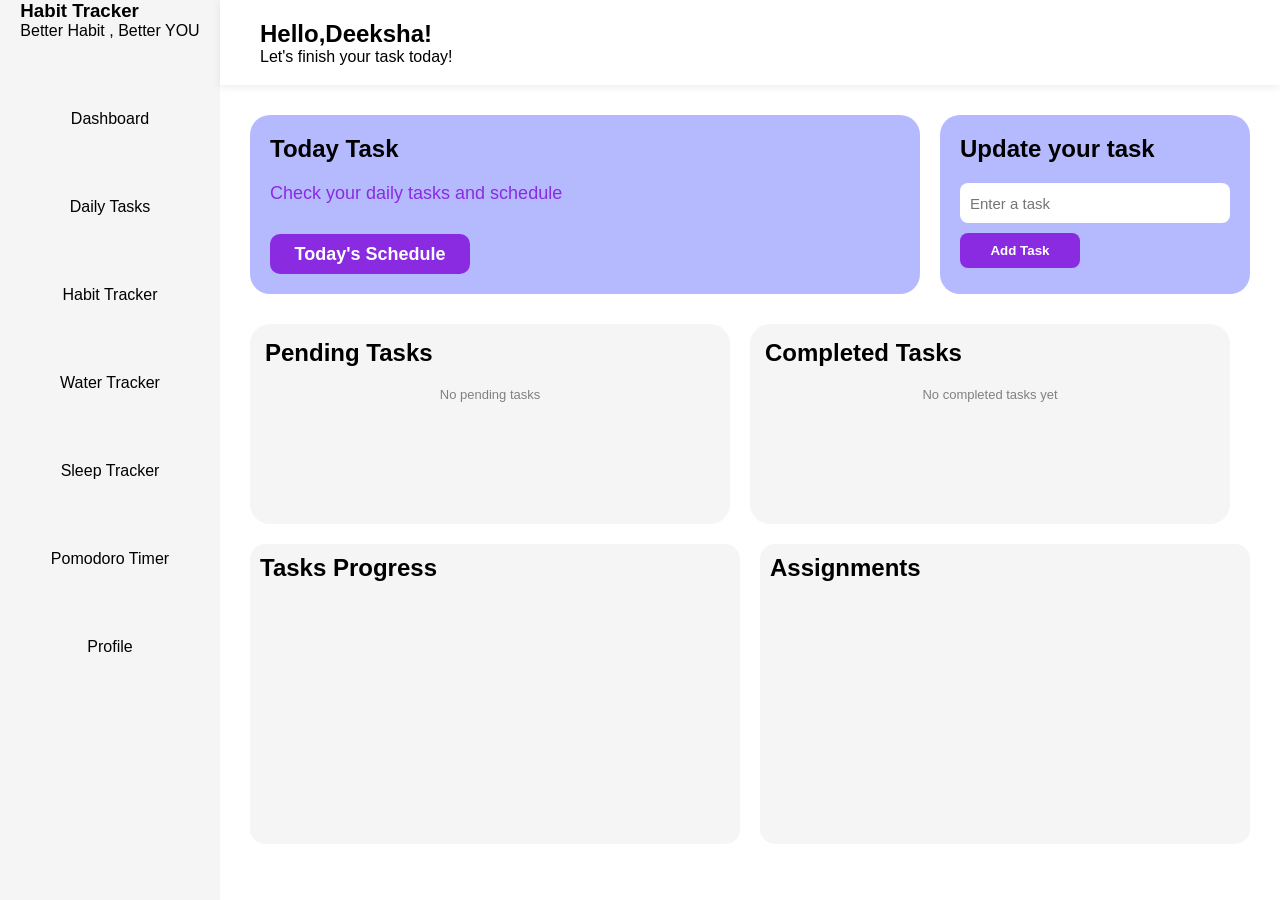
==== dailytask.html @ 6008bd6b "added js" ====
<!-- <!DOCTYPE html>
<html lang="en">
<head>
    <meta charset="UTF-8">
    <meta name="viewport" content="width=device-width, initial-scale=1.0">
    <title>Habit Tracker</title>
    <link rel="stylesheet" href="dailytask.css">
</head>
<body>
      <header class="top-header">
       <h2>Hello,Deeksha!</h2>
       <p>Let's finish your task today!</p>
     </header>


    <div class="task-manager">

        <aside class="sidebar">

         <nav class="nav">
           <div class="logo">
             <h1>Habit Tracker</h1>
             <p>Better Habit , Better YOU</p>
           </div>
            <a href="index.html">Dashboard</a>
            <a href="daily task.html">Daily Tasks</a>
            <a href="#">Habit Tracker</a>
            <a href="water.html">Water Tracker</a>
            <a href="sleep.html">Sleep Tracker</a>
            <a href="timer.html">Pomodoro Timer</a>
            <a href="#">Profile</a>
         </nav>
       </aside>

       <main class="main-content">

          <div class="cards-top">

           <section class="today-task">
             <h1>Today Task</h1>
             <p> Check your daily tasks and schedule</p>
             <button id="addscheduleButton">Today's Schedule</button>
           </section>

           <div class="add-task">
            <h2> Update your task</h2>

            <input type="text" id="taskInput" placeholder="Enter a task">

           <button id="addTaskBtn">Add Task</button>

           </div>

          </div>

          <div class="cards" id="taskContainer">

          </div>

          <div class="cards2">

            <div class="graph">
              <h2> Tasks Progress</h2>
            </div>

           <div class="assignments">
             <h2>Assignments</h2>
           </div>

          </div>



       </main>
        

    </div>
     <script src="dailytask.js"></script>
</body>
</html> -->

<!DOCTYPE html>
<html lang="en">
<head>
    <meta charset="UTF-8">
    <meta name="viewport" content="width=device-width, initial-scale=1.0">
    <title>Habit Tracker</title>
    <link rel="stylesheet" href="dailytask.css">
</head>
<body>
      <header class="top-header">
       <h2>Hello,Deeksha!</h2>
       <p>Let's finish your task today!</p>
     </header>


    <div class="task-manager">

        <aside class="sidebar">

         <nav class="nav">
           <div class="logo">
             <h1>Habit Tracker</h1>
             <p>Better Habit , Better YOU</p>
           </div>
            <a href="index.html">Dashboard</a>
            <a href="daily task.html">Daily Tasks</a>
            <a href="#">Habit Tracker</a>
            <a href="water.html">Water Tracker</a>
            <a href="sleep.html">Sleep Tracker</a>
            <a href="timer.html">Pomodoro Timer</a>
            <a href="#">Profile</a>
         </nav>
       </aside>

       <main class="main-content">

          <div class="cards-top">

           <section class="today-task">
             <h1>Today Task</h1>
             <p> Check your daily tasks and schedule</p>
             <button id="addscheduleButton">Today's Schedule</button>
           </section>

           <div class="add-task">
            <h2> Update your task</h2>

            <input type="text" id="taskInput" placeholder="Enter a task">

           <button id="addTaskBtn">Add Task</button>

           </div>

          </div>

          <div class="cards" id="taskContainer">

            <div class="task-card" id="pendingColumn" data-status="pending">
              <h2>Pending Tasks</h2>
              <ul class="task-list" id="pendingList"></ul>
            </div>

            <div class="task-card" id="completedColumn" data-status="completed">
              <h2>Completed Tasks</h2>
              <ul class="task-list" id="completedList"></ul>
            </div>

          </div>

          <div class="cards2">

            <div class="graph">
              <h2> Tasks Progress</h2>
            </div>

           <div class="assignments">
             <h2>Assignments</h2>
           </div>

          </div>



       </main>
        

    </div>
     <script src="dailytask.js"></script>
</body>
</html>
---- dailytask.css ----
/* *{
    margin: 0;
    padding: 0;
    box-sizing: border-box;
}

body {
    font-family: Arial, sans-serif;
    background: white;
}


.sidebar {
    position: fixed;
    top: 0;
    left: 0;
    width: 220px;
    height: 100vh;
    background: whitesmoke;
}

.nav {
    display: flex;
    flex-direction: column;
    align-items: center;
    gap: 70px;
}

.sidebar a {
    text-decoration: none;
    color: black;
}

.top-header {
    position: fixed;
    top: 0;
    left: 220px;
    width: calc(100% - 220px);
    height: 85px;
    padding: 20px 40px;
    background: white;
    z-index: 1000;
}

.main-content {
    margin-left: 220px;
    padding-top: 115px;
    padding-left: 30px;
    padding-right: 30px;
    padding-bottom: 30px;
    min-height: 100vh;
    background: white;
}


.today-task {
    background: #B5BAFF;
    padding: 20px;
    margin-bottom: 30px;
    max-width:700px;
    min-height: 170px;
    border-radius: 20px;
    flex:7;

}

.today-task p{
    margin-top: 20px;
    color: blueviolet;
    font-size: large;

}

.today-task button{
   margin-top: 30px;
   width: 200px;
   height:40px ;
   background-color: blueviolet;
   border-radius: 10px;
   border: none;
   color: white;             
   font-family: Arial, sans-serif;  
   font-size: 18px;         
   font-weight: bold; 
}

.cards{
 display: flex;
 height: 200px;
 width: 100%;
}

.task1{
 background: whitesmoke;
 padding: 15px;
 flex: 1;
 border-radius: 20px;
 margin-right: 20px;
}

.task2{
 background: whitesmoke;
 padding: 15px;
 flex: 1;
 border-radius: 20px;
 margin-right: 20px;
}

.task3{
 background: whitesmoke;
 padding: 15px;
 flex: 1;
 border-radius: 20px;
}

.cards2{
    display: flex;
}

.graph{
    background: whitesmoke;
    width: 50%;
    margin-top: 20px;
    border-radius: 15px;
    height:300px;
    padding: 10px;

}

.assignments{
    background: whitesmoke;
    width: 50%;
    margin-top: 20px;
    border-radius: 15px;
    height:300px;
    padding: 10px;
    margin-left: 20px;
}

.cards-top{
    display: flex;
    gap: 20px;
    width: 100%;
}

.add-task{
    background: #B5BAFF;
    padding: 20px;
    margin-bottom: 30px;
    width:290px;
    min-height: 170px;
    border-radius: 20px;
    flex:3;
}

#taskInput {
    width: 100%;
    height: 40px;
    margin-top: 20px;
    padding: 10px;
    border: none;
    border-radius: 8px;
    font-size: 15px;
}

#addTaskBtn {
    width: 120px;
    height: 35px;
    margin-top: 10px;
    background-color: blueviolet;
    color: white;
    border: none;
    border-radius: 8px;
    font-weight: bold;
    cursor: pointer;
}

#addTaskBtn:hover {
    opacity: 0.85;
}

.task-card {
    background: whitesmoke;
    padding: 15px;
    flex: 1;
    border-radius: 20px;
    margin-right: 20px;
    min-height: 150px;
}

.edit-btn {
    margin-top: 15px;
    padding: 8px 15px;
    background-color: blueviolet;
    color: white;
    border: none;
    border-radius: 8px;
    cursor: pointer;
    font-weight: bold;
}

.edit-btn:hover {
    opacity: 0.8;
} */

*{
    margin: 0;
    padding: 0;
    box-sizing: border-box;
}

body {
    font-family: Arial, sans-serif;
    background: white;
}


.sidebar {
    position: fixed;
    top: 0;
    left: 0;
    width: 220px;
    height: 100vh;
    background: whitesmoke;
}

.nav {
    display: flex;
    flex-direction: column;
    align-items: center;
    gap: 70px;
}

.sidebar a {
    text-decoration: none;
    color: black;
}

.top-header {
    position: fixed;
    top: 0;
    left: 220px;
    width: calc(100% - 220px);
    height: 85px;
    padding: 20px 40px;
    background: white;
    z-index: 1000;
    box-shadow: 0 2px 8px rgba(0, 0, 0, 0.08);
}

.main-content {
    margin-left: 220px;
    padding-top: 115px;
    padding-left: 30px;
    padding-right: 30px;
    padding-bottom: 30px;
    min-height: 100vh;
    background: white;
}


.today-task {
    background: #B5BAFF;
    padding: 20px;
    margin-bottom: 30px;
    max-width:700px;
    min-height: 170px;
    border-radius: 20px;
    flex:7;

}

.today-task p{
    margin-top: 20px;
    color: blueviolet;
    font-size: large;

}

.today-task button{
   margin-top: 30px;
   width: 200px;
   height:40px ;
   background-color: blueviolet;
   border-radius: 10px;
   border: none;
   color: white;             
   font-family: Arial, sans-serif;  
   font-size: 18px;         
   font-weight: bold; 
}

.cards{
 display: flex;
 height: 200px;
 width: 100%;
}

.task1{
 background: whitesmoke;
 padding: 15px;
 flex: 1;
 border-radius: 20px;
 margin-right: 20px;
}

.task2{
 background: whitesmoke;
 padding: 15px;
 flex: 1;
 border-radius: 20px;
 margin-right: 20px;
}

.task3{
 background: whitesmoke;
 padding: 15px;
 flex: 1;
 border-radius: 20px;
}

.cards2{
    display: flex;
}

.graph{
    background: whitesmoke;
    width: 50%;
    margin-top: 20px;
    border-radius: 15px;
    height:300px;
    padding: 10px;

}

.assignments{
    background: whitesmoke;
    width: 50%;
    margin-top: 20px;
    border-radius: 15px;
    height:300px;
    padding: 10px;
    margin-left: 20px;
}

.cards-top{
    display: flex;
    gap: 20px;
    width: 100%;
}

.add-task{
    background: #B5BAFF;
    padding: 20px;
    margin-bottom: 30px;
    width:290px;
    min-height: 170px;
    border-radius: 20px;
    flex:3;
}

#taskInput {
    width: 100%;
    height: 40px;
    margin-top: 20px;
    padding: 10px;
    border: none;
    border-radius: 8px;
    font-size: 15px;
}

#addTaskBtn {
    width: 120px;
    height: 35px;
    margin-top: 10px;
    background-color: blueviolet;
    color: white;
    border: none;
    border-radius: 8px;
    font-weight: bold;
    cursor: pointer;
}

#addTaskBtn:hover {
    opacity: 0.85;
}

.task-card {
    background: whitesmoke;
    padding: 15px;
    flex: 1;
    border-radius: 20px;
    margin-right: 20px;
    min-height: 150px;
}

.edit-btn {
    margin-top: 15px;
    padding: 8px 15px;
    background-color: blueviolet;
    color: white;
    border: none;
    border-radius: 8px;
    cursor: pointer;
    font-weight: bold;
}

.edit-btn:hover {
    opacity: 0.8;
}

/* ===== New additions below for JS task manager (existing rules above are untouched) ===== */

.task-card h2 {
    margin-bottom: 10px;
}

.task-list {
    list-style: none;
    min-height: 100px;
    max-height: 130px;
    overflow-y: auto;
}

.task-item {
    background: white;
    border-radius: 10px;
    padding: 10px 12px;
    margin-bottom: 10px;
    display: flex;
    align-items: center;
    justify-content: space-between;
    gap: 8px;
    cursor: grab;
    box-shadow: 0 1px 3px rgba(0,0,0,0.1);
}

.task-item:active {
    cursor: grabbing;
}

.task-item.dragging {
    opacity: 0.5;
}

.task-item .task-text {
    flex: 1;
    word-break: break-word;
    font-size: 14px;
}

.task-item.completed .task-text {
    text-decoration: line-through;
    color: gray;
}

.task-actions {
    display: flex;
    gap: 6px;
}

.task-actions button {
    border: none;
    border-radius: 6px;
    padding: 4px 8px;
    font-size: 12px;
    font-weight: bold;
    cursor: pointer;
    color: white;
}

.task-actions .edit-icon-btn {
    background-color: blueviolet;
}

.task-actions .delete-icon-btn {
    background-color: #e05656;
}

.task-card.drag-over {
    outline: 2px dashed blueviolet;
    outline-offset: -4px;
}

.empty-msg {
    color: gray;
    font-size: 13px;
    text-align: center;
    margin-top: 10px;
}
---- dailytask.css ----
/* *{
    margin: 0;
    padding: 0;
    box-sizing: border-box;
}

body {
    font-family: Arial, sans-serif;
    background: white;
}


.sidebar {
    position: fixed;
    top: 0;
    left: 0;
    width: 220px;
    height: 100vh;
    background: whitesmoke;
}

.nav {
    display: flex;
    flex-direction: column;
    align-items: center;
    gap: 70px;
}

.sidebar a {
    text-decoration: none;
    color: black;
}

.top-header {
    position: fixed;
    top: 0;
    left: 220px;
    width: calc(100% - 220px);
    height: 85px;
    padding: 20px 40px;
    background: white;
    z-index: 1000;
}

.main-content {
    margin-left: 220px;
    padding-top: 115px;
    padding-left: 30px;
    padding-right: 30px;
    padding-bottom: 30px;
    min-height: 100vh;
    background: white;
}


.today-task {
    background: #B5BAFF;
    padding: 20px;
    margin-bottom: 30px;
    max-width:700px;
    min-height: 170px;
    border-radius: 20px;
    flex:7;

}

.today-task p{
    margin-top: 20px;
    color: blueviolet;
    font-size: large;

}

.today-task button{
   margin-top: 30px;
   width: 200px;
   height:40px ;
   background-color: blueviolet;
   border-radius: 10px;
   border: none;
   color: white;             
   font-family: Arial, sans-serif;  
   font-size: 18px;         
   font-weight: bold; 
}

.cards{
 display: flex;
 height: 200px;
 width: 100%;
}

.task1{
 background: whitesmoke;
 padding: 15px;
 flex: 1;
 border-radius: 20px;
 margin-right: 20px;
}

.task2{
 background: whitesmoke;
 padding: 15px;
 flex: 1;
 border-radius: 20px;
 margin-right: 20px;
}

.task3{
 background: whitesmoke;
 padding: 15px;
 flex: 1;
 border-radius: 20px;
}

.cards2{
    display: flex;
}

.graph{
    background: whitesmoke;
    width: 50%;
    margin-top: 20px;
    border-radius: 15px;
    height:300px;
    padding: 10px;

}

.assignments{
    background: whitesmoke;
    width: 50%;
    margin-top: 20px;
    border-radius: 15px;
    height:300px;
    padding: 10px;
    margin-left: 20px;
}

.cards-top{
    display: flex;
    gap: 20px;
    width: 100%;
}

.add-task{
    background: #B5BAFF;
    padding: 20px;
    margin-bottom: 30px;
    width:290px;
    min-height: 170px;
    border-radius: 20px;
    flex:3;
}

#taskInput {
    width: 100%;
    height: 40px;
    margin-top: 20px;
    padding: 10px;
    border: none;
    border-radius: 8px;
    font-size: 15px;
}

#addTaskBtn {
    width: 120px;
    height: 35px;
    margin-top: 10px;
    background-color: blueviolet;
    color: white;
    border: none;
    border-radius: 8px;
    font-weight: bold;
    cursor: pointer;
}

#addTaskBtn:hover {
    opacity: 0.85;
}

.task-card {
    background: whitesmoke;
    padding: 15px;
    flex: 1;
    border-radius: 20px;
    margin-right: 20px;
    min-height: 150px;
}

.edit-btn {
    margin-top: 15px;
    padding: 8px 15px;
    background-color: blueviolet;
    color: white;
    border: none;
    border-radius: 8px;
    cursor: pointer;
    font-weight: bold;
}

.edit-btn:hover {
    opacity: 0.8;
} */

*{
    margin: 0;
    padding: 0;
    box-sizing: border-box;
}

body {
    font-family: Arial, sans-serif;
    background: white;
}


.sidebar {
    position: fixed;
    top: 0;
    left: 0;
    width: 220px;
    height: 100vh;
    background: whitesmoke;
}

.nav {
    display: flex;
    flex-direction: column;
    align-items: center;
    gap: 70px;
}

.sidebar a {
    text-decoration: none;
    color: black;
}

.top-header {
    position: fixed;
    top: 0;
    left: 220px;
    width: calc(100% - 220px);
    height: 85px;
    padding: 20px 40px;
    background: white;
    z-index: 1000;
    box-shadow: 0 2px 8px rgba(0, 0, 0, 0.08);
}

.main-content {
    margin-left: 220px;
    padding-top: 115px;
    padding-left: 30px;
    padding-right: 30px;
    padding-bottom: 30px;
    min-height: 100vh;
    background: white;
}


.today-task {
    background: #B5BAFF;
    padding: 20px;
    margin-bottom: 30px;
    max-width:700px;
    min-height: 170px;
    border-radius: 20px;
    flex:7;

}

.today-task p{
    margin-top: 20px;
    color: blueviolet;
    font-size: large;

}

.today-task button{
   margin-top: 30px;
   width: 200px;
   height:40px ;
   background-color: blueviolet;
   border-radius: 10px;
   border: none;
   color: white;             
   font-family: Arial, sans-serif;  
   font-size: 18px;         
   font-weight: bold; 
}

.cards{
 display: flex;
 height: 200px;
 width: 100%;
}

.task1{
 background: whitesmoke;
 padding: 15px;
 flex: 1;
 border-radius: 20px;
 margin-right: 20px;
}

.task2{
 background: whitesmoke;
 padding: 15px;
 flex: 1;
 border-radius: 20px;
 margin-right: 20px;
}

.task3{
 background: whitesmoke;
 padding: 15px;
 flex: 1;
 border-radius: 20px;
}

.cards2{
    display: flex;
}

.graph{
    background: whitesmoke;
    width: 50%;
    margin-top: 20px;
    border-radius: 15px;
    height:300px;
    padding: 10px;

}

.assignments{
    background: whitesmoke;
    width: 50%;
    margin-top: 20px;
    border-radius: 15px;
    height:300px;
    padding: 10px;
    margin-left: 20px;
}

.cards-top{
    display: flex;
    gap: 20px;
    width: 100%;
}

.add-task{
    background: #B5BAFF;
    padding: 20px;
    margin-bottom: 30px;
    width:290px;
    min-height: 170px;
    border-radius: 20px;
    flex:3;
}

#taskInput {
    width: 100%;
    height: 40px;
    margin-top: 20px;
    padding: 10px;
    border: none;
    border-radius: 8px;
    font-size: 15px;
}

#addTaskBtn {
    width: 120px;
    height: 35px;
    margin-top: 10px;
    background-color: blueviolet;
    color: white;
    border: none;
    border-radius: 8px;
    font-weight: bold;
    cursor: pointer;
}

#addTaskBtn:hover {
    opacity: 0.85;
}

.task-card {
    background: whitesmoke;
    padding: 15px;
    flex: 1;
    border-radius: 20px;
    margin-right: 20px;
    min-height: 150px;
}

.edit-btn {
    margin-top: 15px;
    padding: 8px 15px;
    background-color: blueviolet;
    color: white;
    border: none;
    border-radius: 8px;
    cursor: pointer;
    font-weight: bold;
}

.edit-btn:hover {
    opacity: 0.8;
}

/* ===== New additions below for JS task manager (existing rules above are untouched) ===== */

.task-card h2 {
    margin-bottom: 10px;
}

.task-list {
    list-style: none;
    min-height: 100px;
    max-height: 130px;
    overflow-y: auto;
}

.task-item {
    background: white;
    border-radius: 10px;
    padding: 10px 12px;
    margin-bottom: 10px;
    display: flex;
    align-items: center;
    justify-content: space-between;
    gap: 8px;
    cursor: grab;
    box-shadow: 0 1px 3px rgba(0,0,0,0.1);
}

.task-item:active {
    cursor: grabbing;
}

.task-item.dragging {
    opacity: 0.5;
}

.task-item .task-text {
    flex: 1;
    word-break: break-word;
    font-size: 14px;
}

.task-item.completed .task-text {
    text-decoration: line-through;
    color: gray;
}

.task-actions {
    display: flex;
    gap: 6px;
}

.task-actions button {
    border: none;
    border-radius: 6px;
    padding: 4px 8px;
    font-size: 12px;
    font-weight: bold;
    cursor: pointer;
    color: white;
}

.task-actions .edit-icon-btn {
    background-color: blueviolet;
}

.task-actions .delete-icon-btn {
    background-color: #e05656;
}

.task-card.drag-over {
    outline: 2px dashed blueviolet;
    outline-offset: -4px;
}

.empty-msg {
    color: gray;
    font-size: 13px;
    text-align: center;
    margin-top: 10px;
}
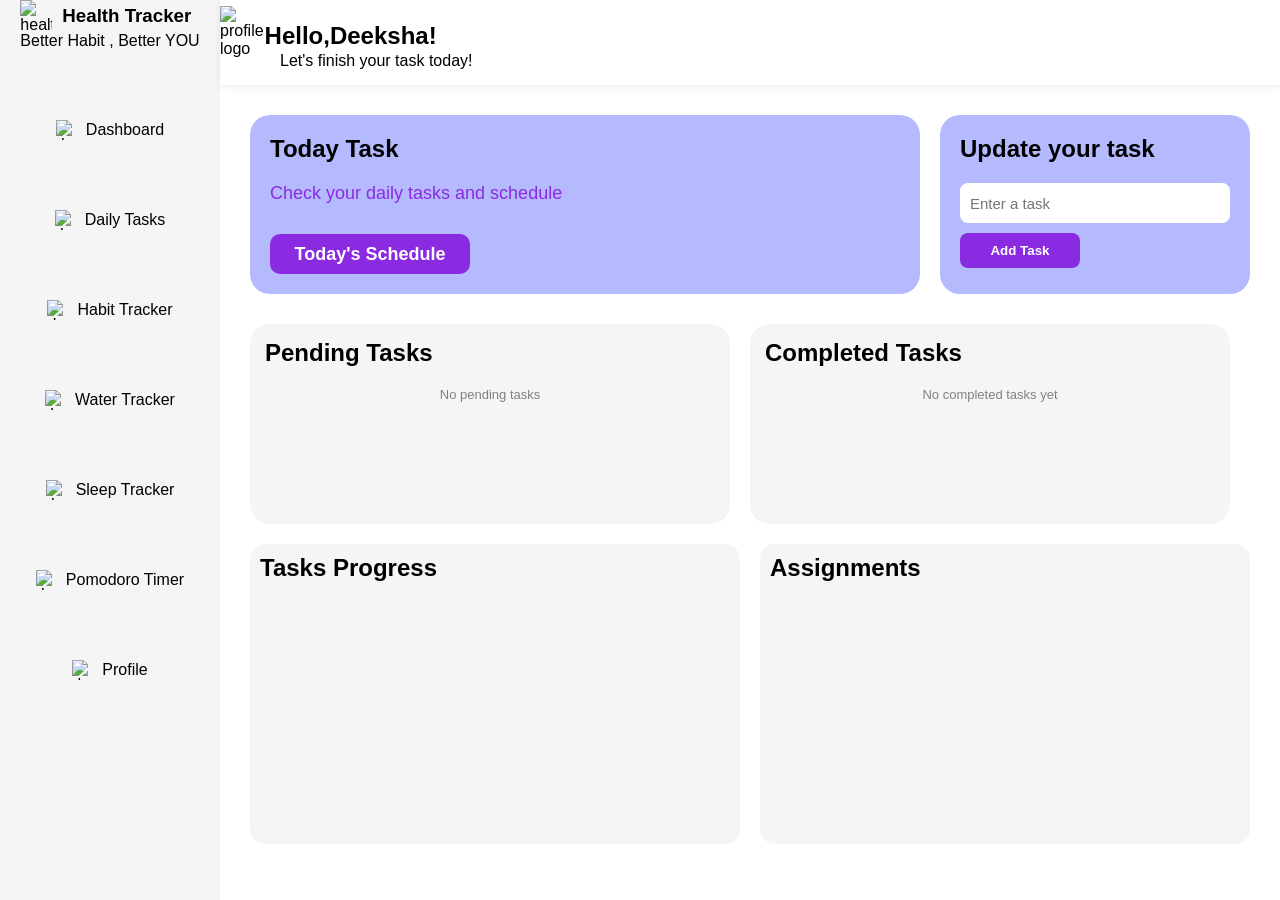
==== commit 03b7380a: "mew files" ====
--- a/dailytask.html
+++ b/dailytask.html
@@ -1,4 +1,4 @@
-<!-- <!DOCTYPE html>
+<!DOCTYPE html>
 <html lang="en">
 <head>
     <meta charset="UTF-8">
@@ -8,7 +8,10 @@
 </head>
 <body>
       <header class="top-header">
-       <h2>Hello,Deeksha!</h2>
+       <div class="pfp-logo1">
+        <img src="https://thumbs.dreamstime.com/b/default-avatar-profile-icon-vector-social-media-user-image-182145777.jpg" alt="profile logo" class="logo-icon">
+        <h2>Hello,Deeksha!</h2>
+       </div>
        <p>Let's finish your task today!</p>
      </header>
 
@@ -19,97 +22,19 @@
 
          <nav class="nav">
            <div class="logo">
-             <h1>Habit Tracker</h1>
+             <div class="logo-top">
+                <img src="https://healthicons.org/icons/svg/outline/devices/blood-pressure.svg" alt="health tracker logo" class="logo-icon">
+               <h1>Health Tracker</h1>
+             </div>
              <p>Better Habit , Better YOU</p>
            </div>
-            <a href="index.html">Dashboard</a>
-            <a href="daily task.html">Daily Tasks</a>
-            <a href="#">Habit Tracker</a>
-            <a href="water.html">Water Tracker</a>
-            <a href="sleep.html">Sleep Tracker</a>
-            <a href="timer.html">Pomodoro Timer</a>
-            <a href="#">Profile</a>
-         </nav>
-       </aside>
-
-       <main class="main-content">
-
-          <div class="cards-top">
-
-           <section class="today-task">
-             <h1>Today Task</h1>
-             <p> Check your daily tasks and schedule</p>
-             <button id="addscheduleButton">Today's Schedule</button>
-           </section>
-
-           <div class="add-task">
-            <h2> Update your task</h2>
-
-            <input type="text" id="taskInput" placeholder="Enter a task">
-
-           <button id="addTaskBtn">Add Task</button>
-
-           </div>
-
-          </div>
-
-          <div class="cards" id="taskContainer">
-
-          </div>
-
-          <div class="cards2">
-
-            <div class="graph">
-              <h2> Tasks Progress</h2>
-            </div>
-
-           <div class="assignments">
-             <h2>Assignments</h2>
-           </div>
-
-          </div>
-
-
-
-       </main>
-        
-
-    </div>
-     <script src="dailytask.js"></script>
-</body>
-</html> -->
-
-<!DOCTYPE html>
-<html lang="en">
-<head>
-    <meta charset="UTF-8">
-    <meta name="viewport" content="width=device-width, initial-scale=1.0">
-    <title>Habit Tracker</title>
-    <link rel="stylesheet" href="dailytask.css">
-</head>
-<body>
-      <header class="top-header">
-       <h2>Hello,Deeksha!</h2>
-       <p>Let's finish your task today!</p>
-     </header>
-
-
-    <div class="task-manager">
-
-        <aside class="sidebar">
-
-         <nav class="nav">
-           <div class="logo">
-             <h1>Habit Tracker</h1>
-             <p>Better Habit , Better YOU</p>
-           </div>
-            <a href="index.html">Dashboard</a>
-            <a href="daily task.html">Daily Tasks</a>
-            <a href="#">Habit Tracker</a>
-            <a href="water.html">Water Tracker</a>
-            <a href="sleep.html">Sleep Tracker</a>
-            <a href="timer.html">Pomodoro Timer</a>
-            <a href="#">Profile</a>
+            <a href="index.html"><img src="https://static.vecteezy.com/system/resources/previews/012/528/164/non_2x/home-icon-house-icon-illustration-perfect-for-all-project-vector.jpg" alt="dash-icon" class="nav-icon">Dashboard</a>
+            <a href="dailytask.html"> <img src="https://cdn-icons-png.flaticon.com/512/233/233146.png" alt="dash-icon" class="nav-icon">Daily Tasks</a>
+            <a href="habit.html"><img src="https://www.shutterstock.com/image-vector/habit-icon-represented-by-man-600w-2609209517.jpg" alt="dash-icon" class="nav-icon"Habit Tracker>Habit Tracker</a>
+            <a href="water.html"><img src="https://encrypted-tbn0.gstatic.com/images?q=tbn:ANd9GcQd_y28CZEuK7GG6_nCud89lVbDU_O0y0yazrbPSp1q4wLCOpWqDplcfvBm&s=10" alt="dash-icon" class="nav-icon"Habit Tracker>Water Tracker</a>
+            <a href="sleep.html"><img src="https://media.istockphoto.com/id/1142805287/vector/man-sleeping-on-bed.jpg?s=612x612&w=0&k=20&c=Hu2BpHdt2AokYEKV9ipExTUT8AMvImjayo1Tuy5nISs=" alt="dash-icon" class="nav-icon"Habit Tracker>Sleep Tracker</a>
+            <a href="timer.html"><img src="https://assets.streamlinehq.com/image/private/w_300,h_300,ar_1/f_auto/v1/icons/all-icons/timer-xizuqis1c1bft3afx5g9g.png/timer-417zrzd2bpc0rtyd5pzkjlg.png?_a=DATAiZAAZAA0" alt="dash-icon" class="nav-icon"Habit Tracker>Pomodoro Timer</a>
+            <a href="#"><img src="https://www.iconpacks.net/icons/2/free-user-icon-3296-thumb.png" alt="dash-icon" class="nav-icon">Profile</a>
          </nav>
        </aside>
 
--- a/dailytask.css
+++ b/dailytask.css
@@ -1,4 +1,4 @@
-/* *{
+*{
     margin: 0;
     padding: 0;
     box-sizing: border-box;
@@ -40,6 +40,7 @@
     padding: 20px 40px;
     background: white;
     z-index: 1000;
+    box-shadow: 0 2px 8px rgba(0, 0, 0, 0.08);
 }
 
 .main-content {
@@ -201,215 +202,7 @@
 
 .edit-btn:hover {
     opacity: 0.8;
-} */
-
-*{
-    margin: 0;
-    padding: 0;
-    box-sizing: border-box;
-}
-
-body {
-    font-family: Arial, sans-serif;
-    background: white;
-}
-
-
-.sidebar {
-    position: fixed;
-    top: 0;
-    left: 0;
-    width: 220px;
-    height: 100vh;
-    background: whitesmoke;
-}
-
-.nav {
-    display: flex;
-    flex-direction: column;
-    align-items: center;
-    gap: 70px;
-}
-
-.sidebar a {
-    text-decoration: none;
-    color: black;
-}
-
-.top-header {
-    position: fixed;
-    top: 0;
-    left: 220px;
-    width: calc(100% - 220px);
-    height: 85px;
-    padding: 20px 40px;
-    background: white;
-    z-index: 1000;
-    box-shadow: 0 2px 8px rgba(0, 0, 0, 0.08);
-}
-
-.main-content {
-    margin-left: 220px;
-    padding-top: 115px;
-    padding-left: 30px;
-    padding-right: 30px;
-    padding-bottom: 30px;
-    min-height: 100vh;
-    background: white;
-}
-
-
-.today-task {
-    background: #B5BAFF;
-    padding: 20px;
-    margin-bottom: 30px;
-    max-width:700px;
-    min-height: 170px;
-    border-radius: 20px;
-    flex:7;
-
-}
-
-.today-task p{
-    margin-top: 20px;
-    color: blueviolet;
-    font-size: large;
-
-}
-
-.today-task button{
-   margin-top: 30px;
-   width: 200px;
-   height:40px ;
-   background-color: blueviolet;
-   border-radius: 10px;
-   border: none;
-   color: white;             
-   font-family: Arial, sans-serif;  
-   font-size: 18px;         
-   font-weight: bold; 
-}
-
-.cards{
- display: flex;
- height: 200px;
- width: 100%;
-}
-
-.task1{
- background: whitesmoke;
- padding: 15px;
- flex: 1;
- border-radius: 20px;
- margin-right: 20px;
-}
-
-.task2{
- background: whitesmoke;
- padding: 15px;
- flex: 1;
- border-radius: 20px;
- margin-right: 20px;
-}
-
-.task3{
- background: whitesmoke;
- padding: 15px;
- flex: 1;
- border-radius: 20px;
-}
-
-.cards2{
-    display: flex;
-}
-
-.graph{
-    background: whitesmoke;
-    width: 50%;
-    margin-top: 20px;
-    border-radius: 15px;
-    height:300px;
-    padding: 10px;
-
-}
-
-.assignments{
-    background: whitesmoke;
-    width: 50%;
-    margin-top: 20px;
-    border-radius: 15px;
-    height:300px;
-    padding: 10px;
-    margin-left: 20px;
-}
-
-.cards-top{
-    display: flex;
-    gap: 20px;
-    width: 100%;
-}
-
-.add-task{
-    background: #B5BAFF;
-    padding: 20px;
-    margin-bottom: 30px;
-    width:290px;
-    min-height: 170px;
-    border-radius: 20px;
-    flex:3;
-}
-
-#taskInput {
-    width: 100%;
-    height: 40px;
-    margin-top: 20px;
-    padding: 10px;
-    border: none;
-    border-radius: 8px;
-    font-size: 15px;
-}
-
-#addTaskBtn {
-    width: 120px;
-    height: 35px;
-    margin-top: 10px;
-    background-color: blueviolet;
-    color: white;
-    border: none;
-    border-radius: 8px;
-    font-weight: bold;
-    cursor: pointer;
-}
-
-#addTaskBtn:hover {
-    opacity: 0.85;
-}
-
-.task-card {
-    background: whitesmoke;
-    padding: 15px;
-    flex: 1;
-    border-radius: 20px;
-    margin-right: 20px;
-    min-height: 150px;
-}
-
-.edit-btn {
-    margin-top: 15px;
-    padding: 8px 15px;
-    background-color: blueviolet;
-    color: white;
-    border: none;
-    border-radius: 8px;
-    cursor: pointer;
-    font-weight: bold;
-}
-
-.edit-btn:hover {
-    opacity: 0.8;
-}
-
-/* ===== New additions below for JS task manager (existing rules above are untouched) ===== */
+}
 
 .task-card h2 {
     margin-bottom: 10px;
@@ -487,4 +280,47 @@
     font-size: 13px;
     text-align: center;
     margin-top: 10px;
+}
+
+.logo-top {
+    display: flex;
+    align-items: center;
+    gap: 10px;
+}
+
+.logo-icon {
+    width: 32px;
+    height: 32px;
+    object-fit: contain;
+}
+
+.sidebar a {
+    display: flex;
+    align-items: center;
+    gap: 10px;
+}
+
+.nav-icon {
+    width: 20px;
+    height: 20px;
+    object-fit: contain;
+}
+
+.pfp-logo1 {
+    display: flex;
+    align-items: center;
+    gap: 1px;
+    width: 52px;
+    height: 32px;
+}
+
+.pfp-logo1 img {
+    width: 1000px;
+    height: 60px;
+    object-fit: cover;
+    margin-left: -40px;
+}
+
+.top-header p{
+    margin-left: 20px;
 }
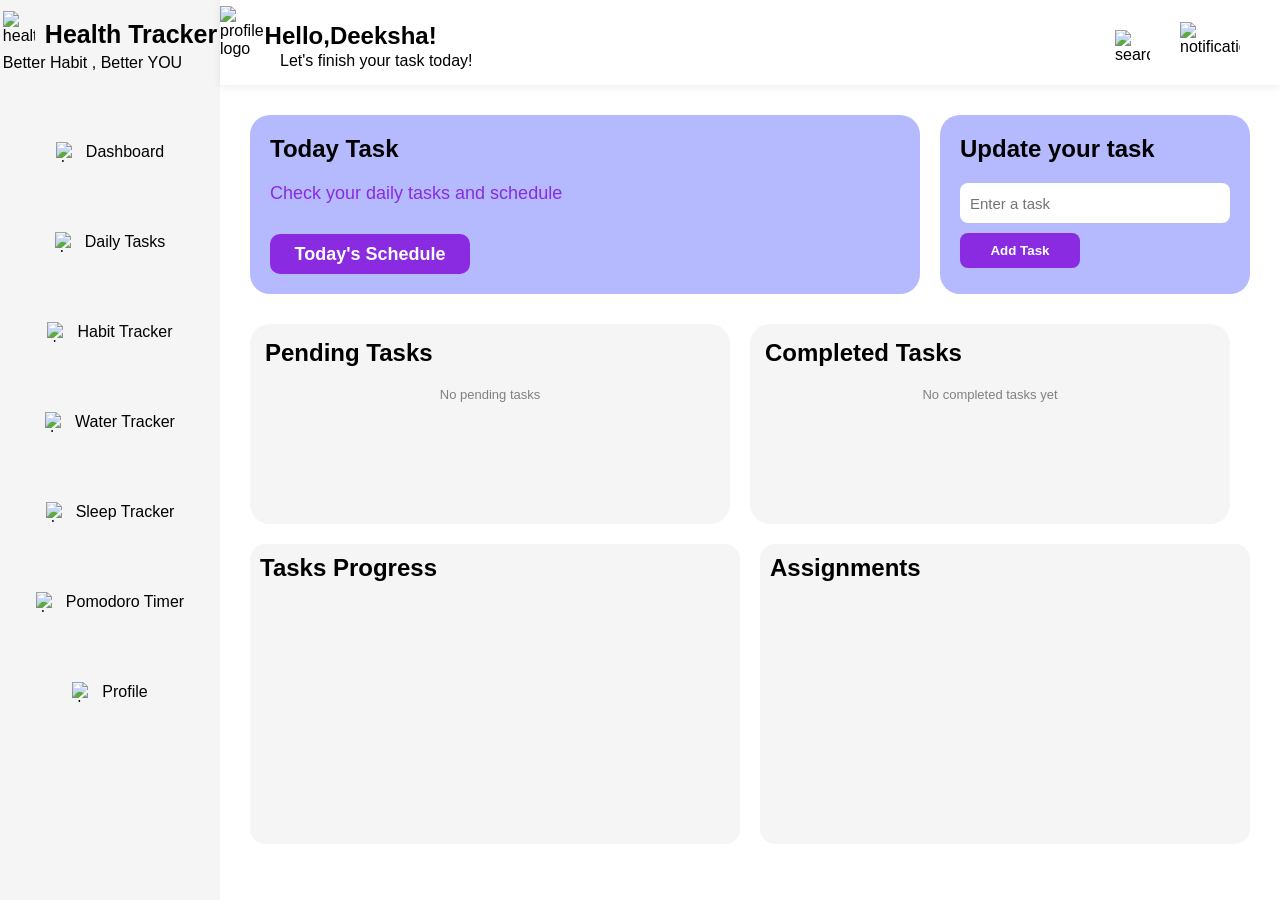
==== commit 20cbccb7: "new" ====
--- a/dailytask.html
+++ b/dailytask.html
@@ -13,6 +13,11 @@
         <h2>Hello,Deeksha!</h2>
        </div>
        <p>Let's finish your task today!</p>
+
+       <div class="header-icon">
+        <img src="https://encrypted-tbn0.gstatic.com/images?q=tbn:ANd9GcQ1Eug4dg0tkjue_9In33khVYBN0_0JKqMXbcnCVC9bTQ&s" alt="search-icon" class="search-logo">
+        <img src="https://thumbs.dreamstime.com/b/notification-icon-vector-material-design-social-media-element-user-interface-sign-eps-ui-image-illustration-new-message-bell-icons-107566385.jpg" alt="notification" class="notify">
+       </div>
      </header>
 
 
--- a/dailytask.css
+++ b/dailytask.css
@@ -323,4 +323,28 @@
 
 .top-header p{
     margin-left: 20px;
+}
+
+.search-logo{
+ position: absolute;
+ top: 30px;
+ right: 130px;
+ width: 35px;
+ height: 35px;
+ object-fit: contain;
+}
+
+.notify{
+ position: absolute;
+ top: 22px;
+ right: 40px;
+ width: 60px;
+ height: 50px;
+ object-fit: contain;
+}
+
+.logo h1{
+ font-size: 25px;
+ margin-bottom: 5px;
+ margin-top: 20px;
 }
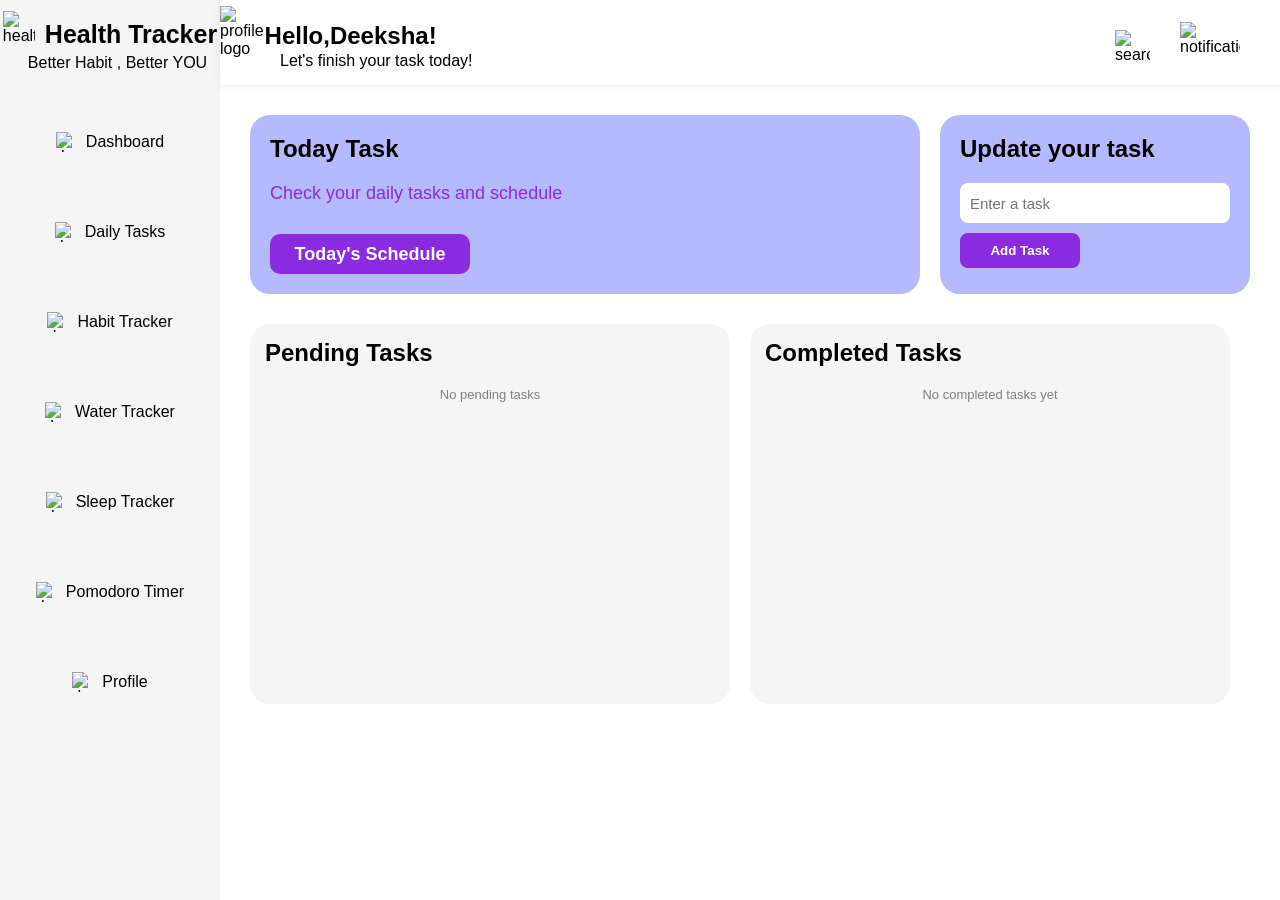
==== commit eddbe12c: "final" ====
--- a/dailytask.html
+++ b/dailytask.html
@@ -31,7 +31,9 @@
                 <img src="https://healthicons.org/icons/svg/outline/devices/blood-pressure.svg" alt="health tracker logo" class="logo-icon">
                <h1>Health Tracker</h1>
              </div>
+             <div class="logodescription" >
              <p>Better Habit , Better YOU</p>
+             </div>
            </div>
             <a href="index.html"><img src="https://static.vecteezy.com/system/resources/previews/012/528/164/non_2x/home-icon-house-icon-illustration-perfect-for-all-project-vector.jpg" alt="dash-icon" class="nav-icon">Dashboard</a>
             <a href="dailytask.html"> <img src="https://cdn-icons-png.flaticon.com/512/233/233146.png" alt="dash-icon" class="nav-icon">Daily Tasks</a>
@@ -78,19 +80,6 @@
 
           </div>
 
-          <div class="cards2">
-
-            <div class="graph">
-              <h2> Tasks Progress</h2>
-            </div>
-
-           <div class="assignments">
-             <h2>Assignments</h2>
-           </div>
-
-          </div>
-
-
 
        </main>
         
--- a/dailytask.css
+++ b/dailytask.css
@@ -23,7 +23,21 @@
     display: flex;
     flex-direction: column;
     align-items: center;
-    gap: 70px;
+    gap: 50px;
+    
+}
+.logodescription {
+ margin-left: 25px  ;
+}
+
+.nav a {
+    padding: 10px 35px;
+    box-sizing: border-box;
+    border-radius: 10px;
+}
+
+.nav a:hover {
+    background-color: #d1c1c1;
 }
 
 .sidebar a {
@@ -186,7 +200,7 @@
     flex: 1;
     border-radius: 20px;
     margin-right: 20px;
-    min-height: 150px;
+    height: 380px;
 }
 
 .edit-btn {
